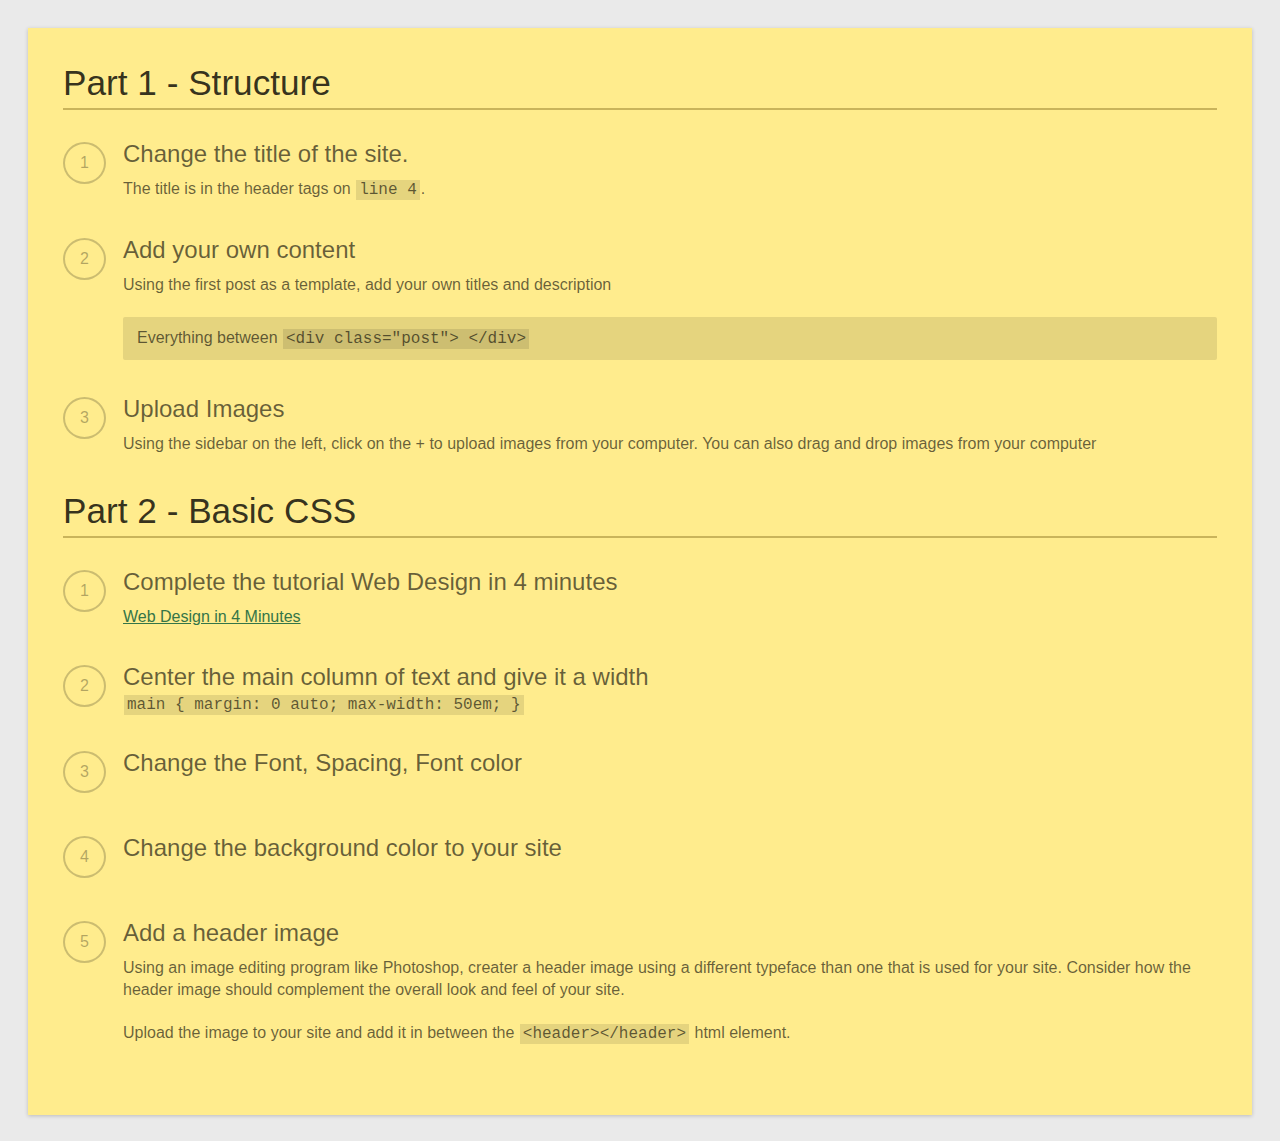
==== instructions.html @ f7879995 "Update and rename tutorial.html to instructions.html" ====
<html>
  <head>
    <title>Back-to-School Postcard Tutorial</title>
    <style>
      body {
        background-color: #EAEAEA;
        color: white;
        font-family: "Helvetica Neue", Helvetica, sans-serif;
        padding: 20px;
      }

      .tutorial {
        font-size: 16px;
        padding: 35px;
        color: #333;
        background: #FFEC8D;
        box-shadow: 0 1px 4px rgba(0,0,0,.2);
      }

      h1 {
        font-size: 2.2em;
        font-weight: normal;
        margin: 0 0 15px 0;
        padding: 0 0 5px 0;
        border-bottom: solid 2px #C9B45B;
      }

      h1,h2,h3,h4,h5,h6 {
        font-weight: normal;
        color: rgba(0,0,0,.8);
      }

      h2 {
        font-size: 2em;
        margin: 35px 0 5px 0;
      }

      h3 {
        font-size: 1.8em;
        margin: 30px 0 5px 0;
      }

      h4 {
        font-size: 1.5em;
        margin: 25px 0 5px 0;
      }

      h5 {
        font-size: 1.2em;
        margin: 20px 0 5px 0;
        font-weight: bold
      }

      h6 {
        font-size: 1em;
        font-weight: bold;
        margin: 20px 0 5px 0;
      }


      code {
        background: rgba(0,0,0,.1);
        font-family: monospace;
        padding: 1px 3px;
        margin: 0 1px;
      }

      /* Steps list */

      ol.steps {
        list-style-type: none;
        counter-reset: step-counter;
        padding-left: 60px;
        margin: 30px 0 30px 0;
      }

      ol.steps > li {
        position: relative;
        margin: 0 0 35px 0;
        min-height: 50px;
      }

      ol.steps > li h6 {
        font-size: 1.5em;
        font-weight: normal;
        color: rgba(0,0,0,.6);
      }

      ol.steps > li p {
        line-height: 140%;
      }

      ol.steps > li:before {
        content: counter(step-counter);
        counter-increment: step-counter;
        position: absolute;
        left: -60px;
        font-size: 16px;
        border: solid 2px rgba(0,0,0,.4);
        border-radius: 50%;
        padding: 10px 15px;
        opacity: .5;
        top: 2px;
      }


      a {
        color: #357548;
      }

      a:hover {
        color: #246036;
      }

      p, li {
        color: rgba(0,0,0,.6);
      }

      p {
        line-height: 125%;
      }

      .tip {
        background: rgba(0,0,0,.1);
        padding: 10px 14px;
        border-radius: 2px;
      }

      hr {
        border: none;
        border-bottom: solid 2px #C9B45B;
        margin: 25px 0;
      }

      p, ol, ul {
        margin: 10px 0 20px 0;
      }

      li {
        margin: 0 0 10px 0;
      }

      img {
        display: block;
        margin: 5px 0 10px;
        border: solid 5px white;
        box-shadow: 0px 2px 3px rgba(0,0,0,.2);
      }

      .code {
        background: #222;
        padding: 10px 12px;
        display: block;
        font-size: 14px;
        color: rgba(255,255,255,.8);
        border-radius: 2px;
      }
    </style>
  </head>

  <body>
    <div class="tutorial">

      <h1>Part 1 - Structure</h1>

      <ol class="steps">
        <!-- Step 1-->
        <li>
          <h6>Change the title of the site. </h6>
          <p>The title is in the header tags on <code>line 4</code>.
          </p> 
        </li>

        <!-- Step 2-->
        <li>
          <h6>Add your own content </h6>
          
          <p>
             Using the first post as a template, add your own titles and description
          </p>
          
          <p class="tip">
            Everything between <code>&lt;div class="post"&gt;    &lt;/div&gt;</code>    
          </p>
      
        </li>
        
        <li>
        
          <h6>Upload Images</h6>
          <p>
          Using the sidebar on the left, click on the + to upload images from your computer. You can also drag and drop images from your computer
        </p> 
        </li>
          
      </ol>
  
   
      <h1>Part 2 - Basic CSS</h1>      
      <!-- Step 1-->
      
      <ol class="steps">
        
      <li>
        <h6>Complete the tutorial Web Design in 4 minutes</h6>
        <p><a href="http://jgthms.com/web-design-in-4-minutes/">Web Design in 4 Minutes</a></p>
      </li>
        
        <li>
          <h6>Center the main column of text and give it a width</h6>
          <code>main {
            margin: 0 auto;
            max-width: 50em;
            }</code>
        </li>  
        
        <li>
          <h6>Change the Font, Spacing, Font color</h6>
        </li> 
        
        <li>
          <h6>Change the background color to your site</h6>
        </li>   
        
        <li>
          <h6>Add a header image</h6>
          <p>
            Using an image editing program like Photoshop, creater a header image using a different typeface than one that is used for your site. Consider how the header image should complement the overall look and feel of your site. 
          </p>
          <p>
            Upload the image to your site and add it in between the <code>&lt;header&gt;&lt;/header&gt;</code> html element.
          </p>
        </li>   
        
      </ol>  


  </body>
</html>
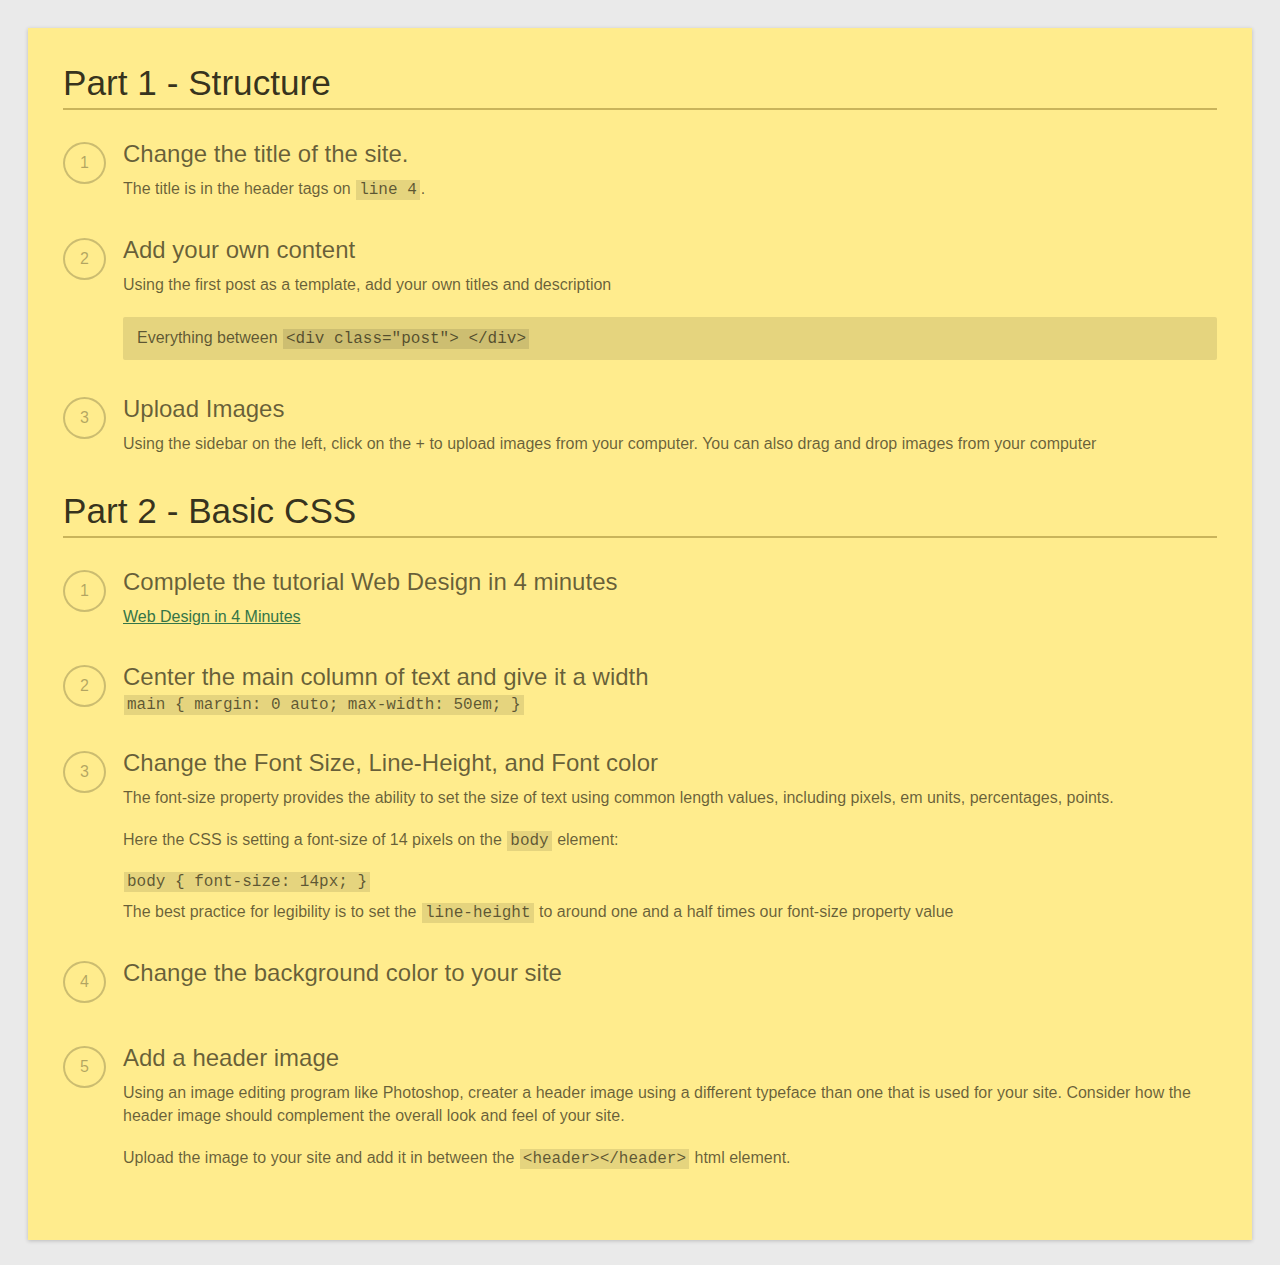
==== commit c27ce771: "Update instructions.html" ====
--- a/instructions.html
+++ b/instructions.html
@@ -1,6 +1,6 @@
 <html>
   <head>
-    <title>Back-to-School Postcard Tutorial</title>
+    <title>Project 1 Tips and Instructions</title>
     <style>
       body {
         background-color: #EAEAEA;
@@ -215,7 +215,17 @@
         </li>  
         
         <li>
-          <h6>Change the Font, Spacing, Font color</h6>
+          <h6>Change the Font Size, Line-Height, and Font color</h6>
+          <p>The font-size property provides the ability to set the size of text using common length values, including pixels, em units, percentages, points.</p>
+
+          <p>Here the CSS is setting a font-size of 14 pixels on the <code>body</code> element:</p>
+          <code>
+          body {
+            font-size: 14px;
+          }
+                    </code>
+              
+          <p>The best practice for legibility is to set the <code>line-height</code> to around one and a half times our font-size property value</p>
         </li> 
         
         <li>
